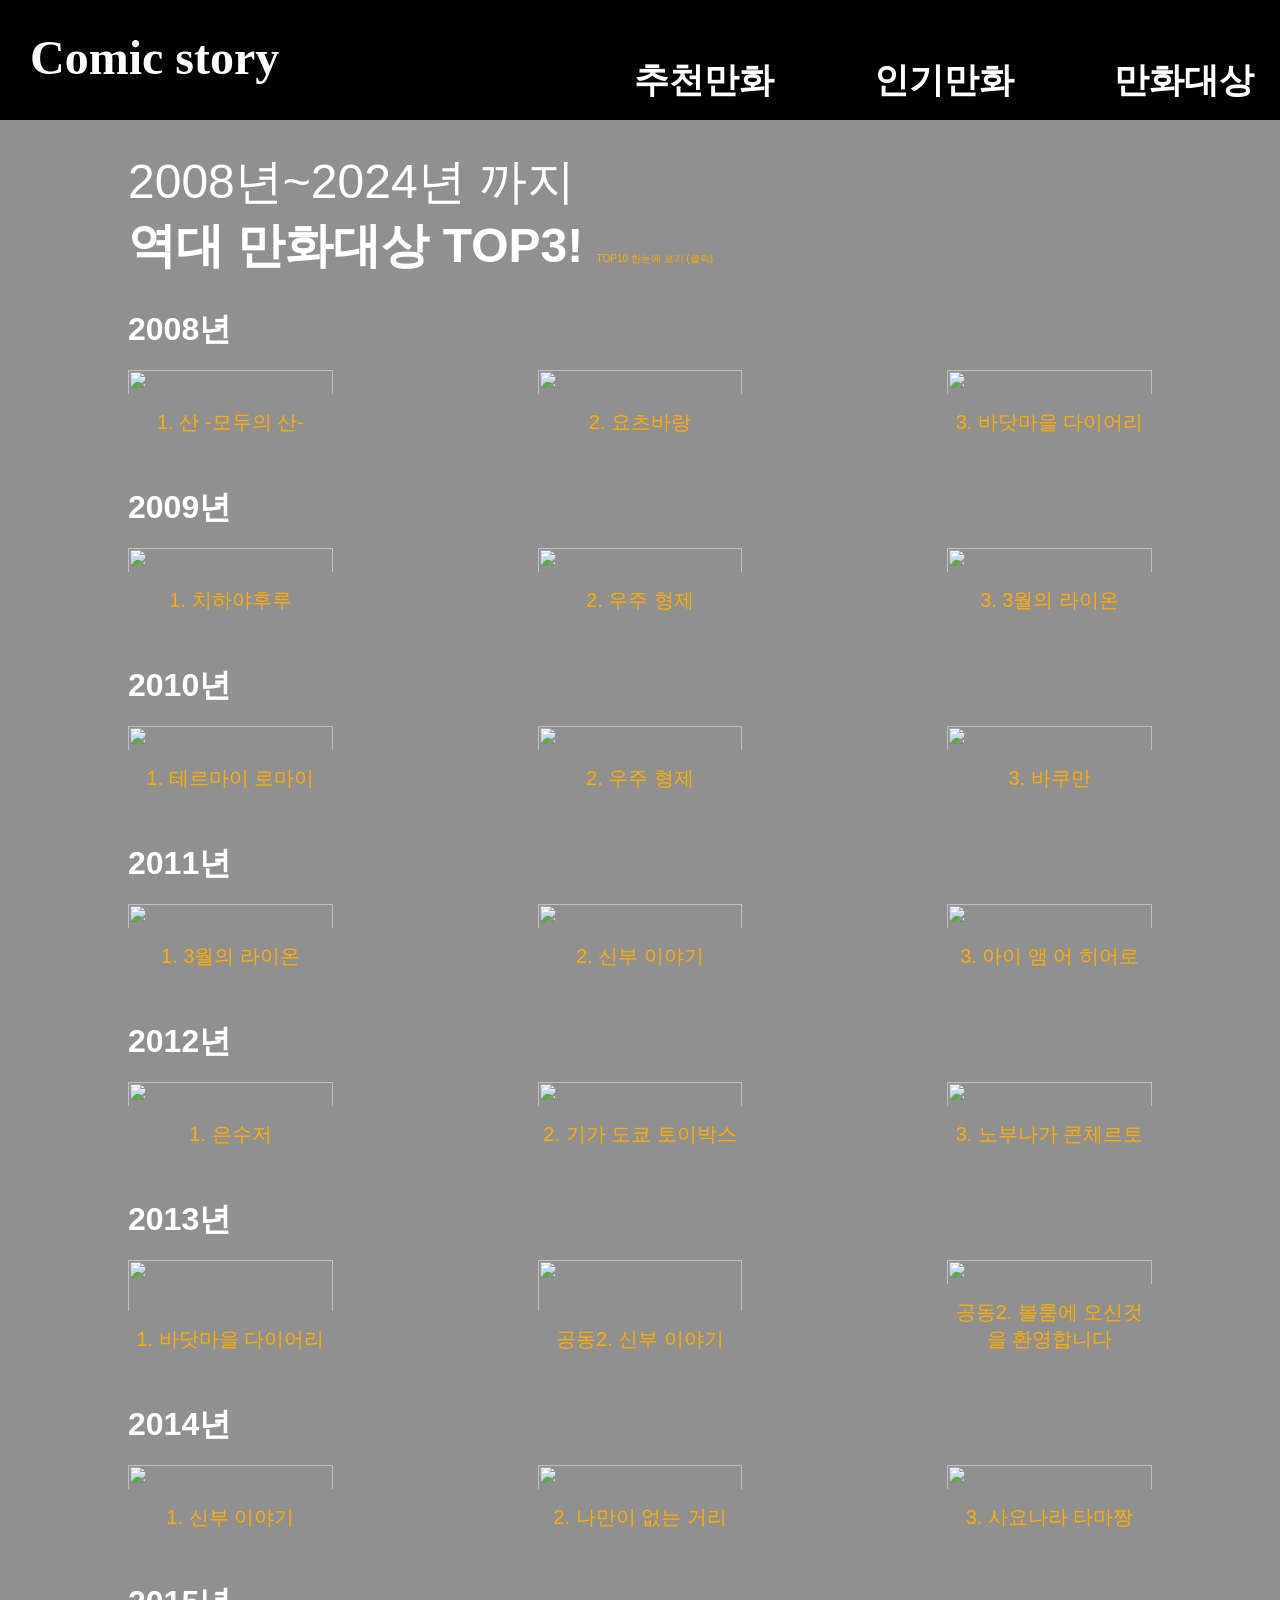
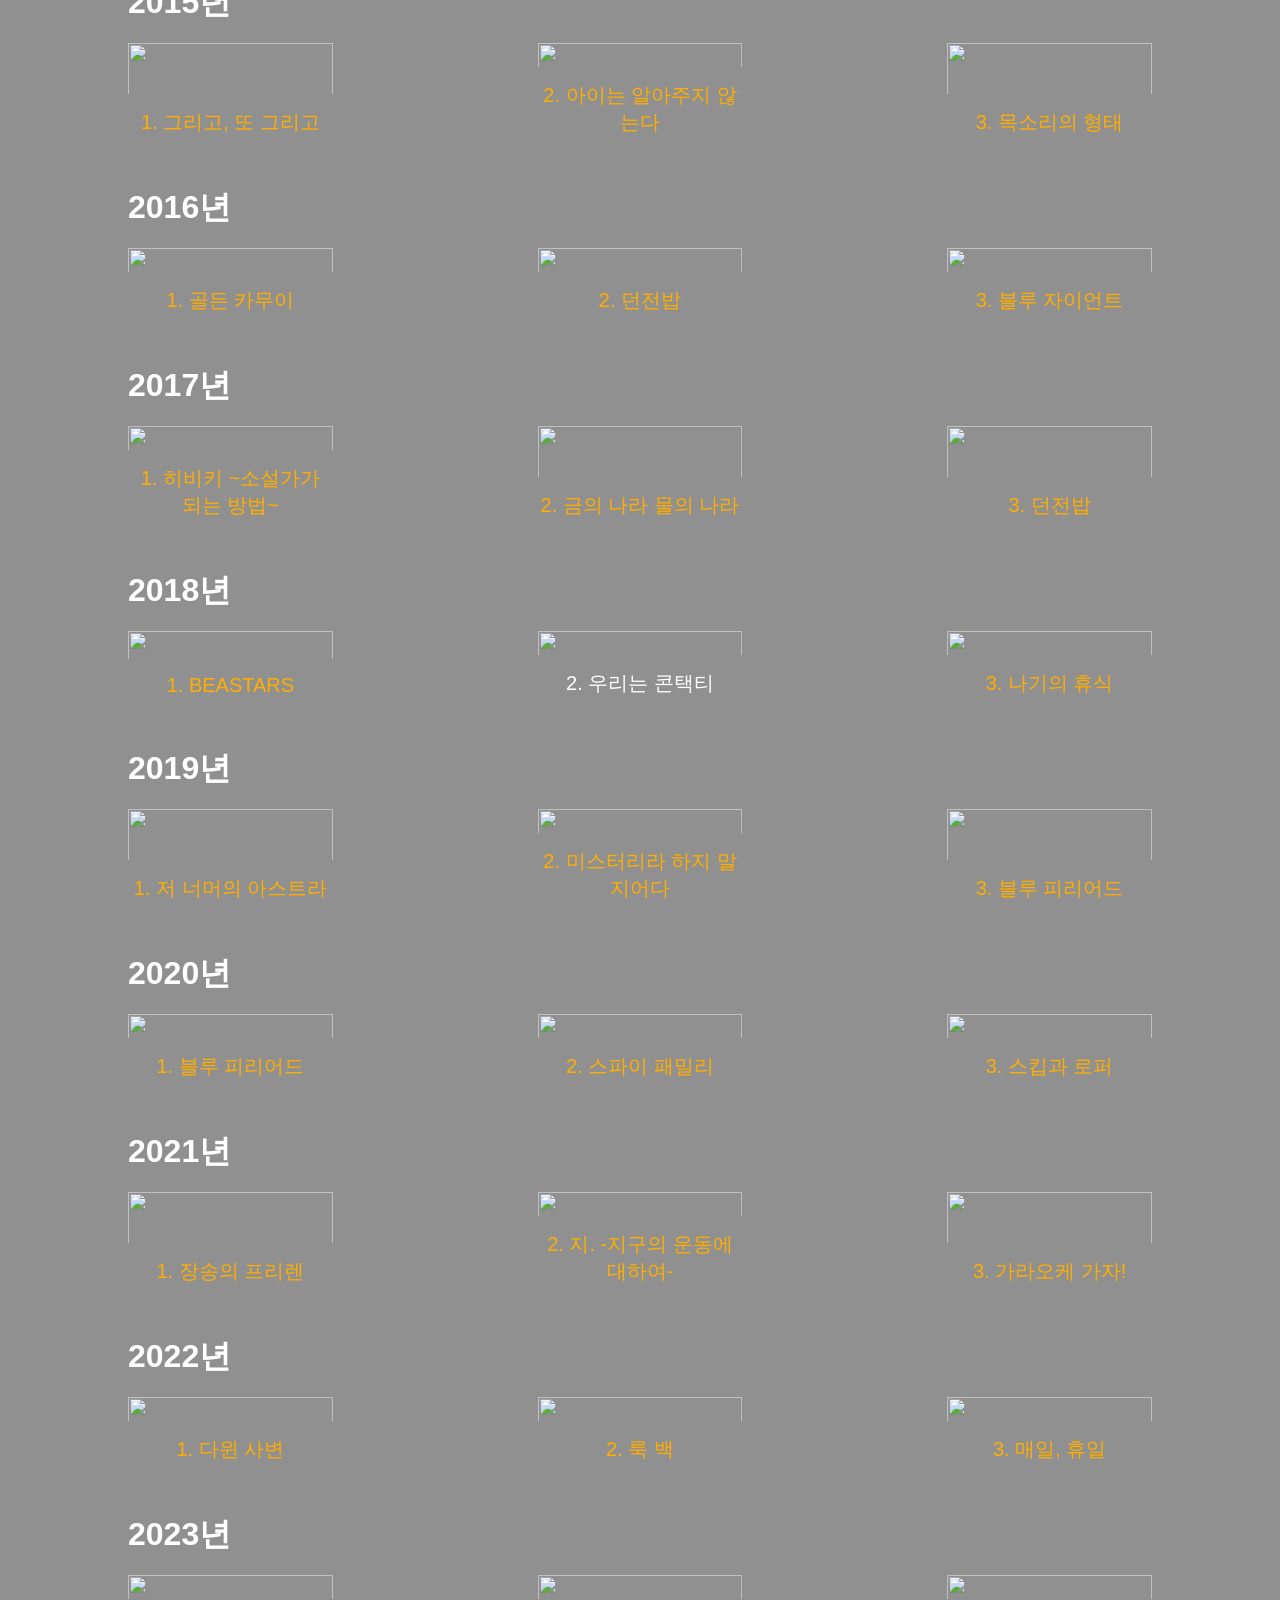
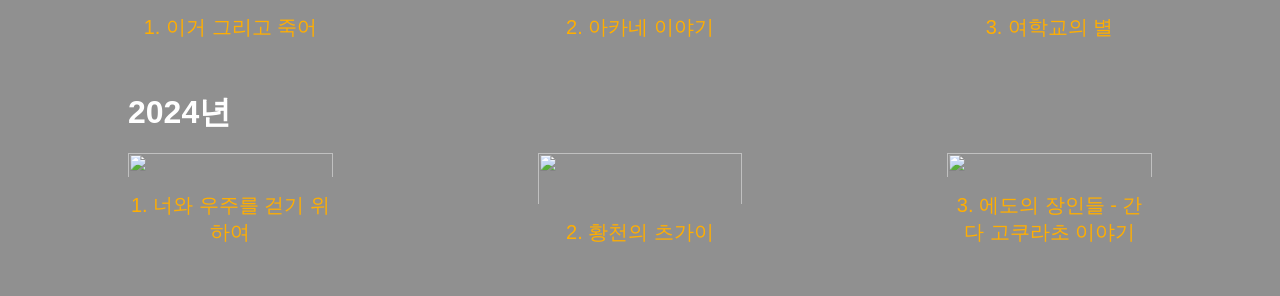
==== 만화대상.html @ 4e6ad385 "Add files via upload" ====
<!DOCTYPE html>
<html>
    <head>
        <meta charset="utf-8">  <!-- 한글이 정상적으로 보이도록 설정 -->
        <meta name="viewport" content="width=device-width, initial-scale=1">  <!-- 모바일에서 콘텐츠 크기 최적화 -->
        <link rel="stylesheet" type="text/css" href="만화대상style.css">
        <title>웹페이지_기말</title>
    </head>
    
<body>
  <div id="header">
      <div id="logo"><a href="메인화면.html">Comic story</a></div>

      <div id="navmenu">
        <a href="추천만화.html">추천만화</a>
        <a href="인기만화.html">인기만화</a>
        <a href="만화대상.html">만화대상</a>    
      </div>
  </div>

  <main>
    <p class="maintext">
      2008년~2024년 까지<br>
      <b>역대 만화대상 TOP3!</b>
      <a href="https://namu.wiki/w/%EC%9D%BC%EB%B3%B8%20%EB%A7%8C%ED%99%94%EB%8C%80%EC%83%81" style="font-size:10px; color: #ffae00;">
        TOP10 한눈에 보기 (클릭)</a>
    </p>

    <div id="link">
      <p class="font"><b>2008년</b></p><br>
    <section class="book-list">
       <div class="book">
        <img src="만화대상폴더/산.jpeg">
        <a href="https://namu.wiki/w/%EC%82%B0(%EB%A7%8C%ED%99%94)">
        <p>1. 산 -모두의 산-</a></p>
      </div>
        <div class="book">
        <img src="만화대상폴더/요츠바랑.jpeg">
        <a href="https://namu.wiki/w/%EC%9A%94%EC%B8%A0%EB%B0%94%EB%9E%91!">
        <p>2. 요츠바랑</a></p>
      </div>
        <div class="book">
        <img src="만화대상폴더/바닷마을 다이어리.jpeg">
        <a href="https://namu.wiki/w/%EB%B0%94%EB%8B%B7%EB%A7%88%EC%9D%84%20%EB%8B%A4%EC%9D%B4%EC%96%B4%EB%A6%AC">
        <p>3. 바닷마을 다이어리</a></p>
      </div>
    </section>

      <p class="font"><b>2009년</b></p><br>
    <section class="book-list">
       <div class="book">
        <img src="만화대상폴더/치하야후루.jpeg">
        <a href="https://namu.wiki/w/%EC%B9%98%ED%95%98%EC%95%BC%ED%9B%84%EB%A3%A8">
        <p>1. 치하야후루</a></p>
      </div>
        <div class="book">
        <img src="만화대상폴더/우주형제.jpg">
        <a href="https://namu.wiki/w/%EC%9A%B0%EC%A3%BC%20%ED%98%95%EC%A0%9C">
        <p>2. 우주 형제</a></p>
      </div>
        <div class="book">
        <img src="만화대상폴더/3월의 라이온.jpeg">
        <a href="https://namu.wiki/w/3%EC%9B%94%EC%9D%98%20%EB%9D%BC%EC%9D%B4%EC%98%A8">
        <p>3. 3월의 라이온</a></p>
      </div>
    </section>

      <p class="font"><b>2010년</b></p><br>
    <section class="book-list">
       <div class="book">
        <img src="만화대상폴더/테르마이 로마이.jpeg">
        <a href="https://namu.wiki/w/%ED%85%8C%EB%A5%B4%EB%A7%88%EC%9D%B4%20%EB%A1%9C%EB%A7%88%EC%9D%B4">
        <p>1. 테르마이 로마이</a></p>
      </div>
        <div class="book">
        <img src="만화대상폴더/우주형제.jpg">
        <a href="https://namu.wiki/w/%EC%9A%B0%EC%A3%BC%20%ED%98%95%EC%A0%9C">
        <p>2. 우주 형제</a></p>
      </div>
        <div class="book">
        <img src="만화대상폴더/바쿠만.jpeg">
        <a href="https://namu.wiki/w/%EB%B0%94%EC%BF%A0%EB%A7%8C">
        <p>3. 바쿠만</a></p>
      </div>
    </section>

      <p class="font"><b>2011년</b></p><br>
    <section class="book-list">
       <div class="book">
        <img src="만화대상폴더/3월의 라이온.jpeg">
        <a href="https://namu.wiki/w/3%EC%9B%94%EC%9D%98%20%EB%9D%BC%EC%9D%B4%EC%98%A8">
        <p>1. 3월의 라이온</a></p>
      </div>
        <div class="book">
        <img src="만화대상폴더/신부 이야기.jpeg">
        <a href="https://namu.wiki/w/%EC%8B%A0%EB%B6%80%20%EC%9D%B4%EC%95%BC%EA%B8%B0">
        <p>2. 신부 이야기</a></p>
      </div>
        <div class="book">
        <img src="만화대상폴더/히어로.jpeg">
        <a href="https://namu.wiki/w/%EC%95%84%EC%9D%B4%20%EC%95%B0%20%EC%96%B4%20%ED%9E%88%EC%96%B4%EB%A1%9C">
        <p>3. 아이 앰 어 히어로</a></p>
      </div>
    </section>

      <p class="font"><b>2012년</b></p><br>
    <section class="book-list">
       <div class="book">
        <img src="만화대상폴더/은수저.jpeg">
        <a href="https://namu.wiki/w/%EC%9D%80%EC%88%98%EC%A0%80%20Silver%20Spoon">
        <p>1. 은수저</a></p>
      </div>
        <div class="book">
        <img src="만화대상폴더/기가도쿄.jpeg">
        <a href="https://namu.wiki/w/%EA%B8%B0%EA%B0%80%20%EB%8F%84%EC%BF%84%20%ED%86%A0%EC%9D%B4%EB%B0%95%EC%8A%A4">
        <p>2. 기가 도쿄 토이박스</a></p>
      </div>
        <div class="book">
        <img src="만화대상폴더/노부나가.jpeg">
        <a href="https://namu.wiki/w/%EB%85%B8%EB%B6%80%EB%82%98%EA%B0%80%20%EC%BD%98%EC%B2%B4%EB%A5%B4%ED%86%A0">
        <p>3. 노부나가 콘체르토</a></p>
      </div>
    </section>

      <p class="font"><b>2013년</b></p><br>
    <section class="book-list">
        <div class="book">
        <img src="만화대상폴더/바닷마을 다이어리.jpeg">
        <a href="https://namu.wiki/w/%EB%B0%94%EB%8B%B7%EB%A7%88%EC%9D%84%20%EB%8B%A4%EC%9D%B4%EC%96%B4%EB%A6%AC">
        <p>1. 바닷마을 다이어리</a></p>
      </div>
        <div class="book">
        <img src="만화대상폴더/신부 이야기.jpeg">
        <a href="https://namu.wiki/w/%EC%8B%A0%EB%B6%80%20%EC%9D%B4%EC%95%BC%EA%B8%B0">
        <p>공동2. 신부 이야기</a></p>
      </div>
        <div class="book">
        <img src="만화대상폴더/볼룸.jpeg">
        <a href="https://namu.wiki/w/%EB%B3%BC%EB%A3%B8%EC%97%90%20%EC%98%A4%EC%8B%A0%20%EA%B2%83%EC%9D%84%20%ED%99%98%EC%98%81%ED%95%A9%EB%8B%88%EB%8B%A4">
        <p>공동2. 볼룸에 오신것을 환영합니다</a></p>
      </div>
    </section>

      <p class="font"><b>2014년</b></p><br>
    <section class="book-list">
        <div class="book">
        <img src="만화대상폴더/신부 이야기.jpeg">
        <a href="https://namu.wiki/w/%EC%8B%A0%EB%B6%80%20%EC%9D%B4%EC%95%BC%EA%B8%B0">
        <p>1. 신부 이야기</a></p>
      </div>
        <div class="book">
        <img src="만화대상폴더/나만이 없는 거리.jpeg">
        <a href="https://namu.wiki/w/%EB%82%98%EB%A7%8C%EC%9D%B4%20%EC%97%86%EB%8A%94%20%EA%B1%B0%EB%A6%AC">
        <p>2. 나만이 없는 거리</a></p>
      </div>
        <div class="book">
        <img src="만화대상폴더/타마짱.jpeg">
        <a href="https://en.wikipedia.org/wiki/Sayonara,_Tama-chan">
        <p>3. 사요나라 타마짱</a></p>
      </div>
    </section>
    
       <p class="font"><b>2015년</b></p><br>
    <section class="book-list">
        <div class="book">
        <img src="만화대상폴더/그리고.jpeg">
        <a href="https://namu.wiki/w/%EA%B7%B8%EB%A6%AC%EA%B3%A0%2C%20%EB%98%90%20%EA%B7%B8%EB%A6%AC%EA%B3%A0">
        <p>1. 그리고, 또 그리고</a></p>
      </div>
        <div class="book">
        <img src="만화대상폴더/아이는.jpeg">
        <a href="https://anilist.co/manga/98150/Kodomo-wa-Wakatte-Agenai/">
        <p>2. 아이는 알아주지 않는다</a></p>
      </div>
        <div class="book">
        <img src="만화대상폴더/목소리.jpeg">
        <a href="https://namu.wiki/w/%EB%AA%A9%EC%86%8C%EB%A6%AC%EC%9D%98%20%ED%98%95%ED%83%9C">
        <p>3. 목소리의 형태</a></p>
      </div>
    </section>

      <p class="font"><b>2016년</b></p><br>
    <section class="book-list">
        <div class="book">
        <img src="만화대상폴더/골든카무이.jpeg">
        <a href="https://namu.wiki/w/%EA%B3%A8%EB%93%A0%20%EC%B9%B4%EB%AC%B4%EC%9D%B4">
        <p>1. 골든 카무이</a></p>
      </div>
        <div class="book">
        <img src="만화대상폴더/던전밥.jpeg">
        <a href="https://namu.wiki/w/%EB%8D%98%EC%A0%84%EB%B0%A5">
        <p>2. 던전밥</a></p>
      </div>
        <div class="book">
        <img src="만화대상폴더/블루자이언트.jpeg">
        <a href="https://namu.wiki/w/%EB%B8%94%EB%A3%A8%20%EC%9E%90%EC%9D%B4%EC%96%B8%ED%8A%B8">
        <p>3. 블루 자이언트</a></p>
      </div>
    </section>

        <p class="font"><b>2017년</b></p><br>
    <section class="book-list">
        <div class="book">
        <img src="만화대상폴더/히비키.jpeg">
        <a href="https://namu.wiki/w/%ED%9E%88%EB%B9%84%ED%82%A4%20~%EC%86%8C%EC%84%A4%EA%B0%80%EA%B0%80%20%EB%90%98%EB%8A%94%20%EB%B0%A9%EB%B2%95~">
        <p>1. 히비키 ~소설가가 되는 방법~</a></p>
      </div>
        <div class="book">
        <img src="만화대상폴더/금.jpeg">
        <a href="https://namu.wiki/w/%EA%B8%88%EC%9D%98%20%EB%82%98%EB%9D%BC%20%EB%AC%BC%EC%9D%98%20%EB%82%98%EB%9D%BC">
        <p>2. 금의 나라 물의 나라</a></p>
      </div>
        <div class="book">
        <img src="만화대상폴더/던전밥.jpeg">
        <a href="https://namu.wiki/w/%EB%8D%98%EC%A0%84%EB%B0%A5">
        <p>3. 던전밥</a></p>
      </div>
    </section>

      <p class="font"><b>2018년</b></p><br>
    <section class="book-list">
        <div class="book">
        <img src="만화대상폴더/비스타즈.jpeg">
        <a href="https://namu.wiki/w/BEASTARS">
        <p>1. BEASTARS</a></p>
      </div>
        <div class="book">
        <img src="만화대상폴더/우리는 콘태기.jpg">
        <p>2. 우리는 콘택티</p>
      </div>
        <div class="book">
        <img src="만화대상폴더/나기.jpg">
        <a href="https://namu.wiki/w/%EB%82%98%EA%B8%B0%EC%9D%98%20%ED%9C%B4%EC%8B%9D">
        <p>3. 나기의 휴식</a></p>
      </div>
    </section>

      <p class="font"><b>2019년</b></p><br>
    <section class="book-list">
        <div class="book">
        <img src="만화대상폴더/저 너머.jpeg">
        <a href="https://namu.wiki/w/%EC%A0%80%20%EB%84%88%EB%A8%B8%EC%9D%98%20%EC%95%84%EC%8A%A4%ED%8A%B8%EB%9D%BC">
        <p>1. 저 너머의 아스트라</a></p>
      </div>
        <div class="book">
        <img src="만화대상폴더/미스터리.jpeg">
        <a href="https://namu.wiki/w/%EB%AF%B8%EC%8A%A4%ED%84%B0%EB%A6%AC%EB%9D%BC%20%ED%95%98%EC%A7%80%20%EB%A7%90%EC%A7%80%EC%96%B4%EB%8B%A4">
        <p>2. 미스터리라 하지 말지어다</a></p>
      </div>
        <div class="book">
        <img src="만화대상폴더/블루 피리어드.jpeg">
        <a href="https://namu.wiki/w/%EB%B8%94%EB%A3%A8%20%ED%94%BC%EB%A6%AC%EC%96%B4%EB%93%9C">
        <p>3. 블루 피리어드</a></p>
      </div>
    </section>

      <p class="font"><b>2020년</b></p><br>
    <section class="book-list">
        <div class="book">
        <img src="만화대상폴더/블루 피리어드.jpeg">
        <a href="https://namu.wiki/w/%EB%B8%94%EB%A3%A8%20%ED%94%BC%EB%A6%AC%EC%96%B4%EB%93%9C">
        <p>1. 블루 피리어드</a></p>
      </div>
        <div class="book">
        <img src="만화대상폴더/스파이.jpeg">
        <a href="https://namu.wiki/w/%EC%8A%A4%ED%8C%8C%EC%9D%B4%20%ED%8C%A8%EB%B0%80%EB%A6%AC">
        <p>2. 스파이 패밀리</a></p>
      </div>
        <div class="book">
        <img src="만화대상폴더/스킵.jpeg">
        <a href="https://namu.wiki/w/%EC%8A%A4%ED%82%B5%EA%B3%BC%20%EB%A1%9C%ED%8D%BC">
        <p>3. 스킵과 로퍼</a></p>
      </div>
    </section>

        <p class="font"><b>2021년</b></p><br>
    <section class="book-list">
        <div class="book">
        <img src="인기만화폴더/장송의프리렌.png">
        <a href="https://namu.wiki/w/%EC%9E%A5%EC%86%A1%EC%9D%98%20%ED%94%84%EB%A6%AC%EB%A0%8C">
        <p>1. 장송의 프리렌</a></p>
      </div>
        <div class="book">
        <img src="만화대상폴더/지.지구.jpeg">
        <a href="https://namu.wiki/w/%EC%A7%80.%20-%EC%A7%80%EA%B5%AC%EC%9D%98%20%EC%9A%B4%EB%8F%99%EC%97%90%20%EB%8C%80%ED%95%98%EC%97%AC-">
        <p>2. 지. -지구의 운동에 대하여-</a></p>
      </div>
        <div class="book">
        <img src="만화대상폴더/가라오케.jpeg">
        <a href="https://namu.wiki/w/%EA%B0%80%EB%9D%BC%EC%98%A4%EC%BC%80%20%EA%B0%80%EC%9E%90!">
        <p>3. 가라오케 가자!</a></p>
      </div>
    </section>

       <p class="font"><b>2022년</b></p><br>
    <section class="book-list">
        <div class="book">
        <img src="만화대상폴더/다윈.jpeg">
        <a href="https://namu.wiki/w/%EB%8B%A4%EC%9C%88%20%EC%82%AC%EB%B3%80">
        <p>1. 다윈 사변</a></p>
      </div>
        <div class="book">
        <img src="만화대상폴더/룩백.jpg">
        <a href="https://namu.wiki/w/%EB%A3%A9%20%EB%B0%B1">
        <p>2. 룩 백</a></p>
      </div>
        <div class="book">
        <img src="만화대상폴더/매일.jpeg">
        <a href="https://namu.wiki/w/%EB%A7%A4%EC%9D%BC%2C%20%ED%9C%B4%EC%9D%BC">
        <p>3. 매일, 휴일</a></p>
      </div>
    </section>

       <p class="font"><b>2023년</b></p><br>
    <section class="book-list">
        <div class="book">
        <img src="만화대상폴더/이거.jpg">
        <a href="https://namu.wiki/w/%EC%9D%B4%EA%B1%B0%20%EA%B7%B8%EB%A6%AC%EA%B3%A0%20%EC%A3%BD%EC%96%B4">
        <p>1. 이거 그리고 죽어</a></p>
      </div>
        <div class="book">
        <img src="만화대상폴더/아카네.jpeg">
        <a href="https://namu.wiki/w/%EC%95%84%EC%B9%B4%EB%84%A4%20%EC%9D%B4%EC%95%BC%EA%B8%B0">
        <p>2. 아카네 이야기</a></p>
      </div>
        <div class="book">
        <img src="만화대상폴더/여학교.jpg">
        <a href="https://namu.wiki/w/%EC%97%AC%ED%95%99%EA%B5%90%EC%9D%98%20%EB%B3%84">
        <p>3. 여학교의 별</a></p>
      </div>
    </section>

       <p class="font"><b>2024년</b></p><br>
    <section class="book-list">
        <div class="book">
        <img src="만화대상폴더/너와.jpg">
        <a href="https://namu.wiki/w/%EB%84%88%EC%99%80%20%EC%9A%B0%EC%A3%BC%EB%A5%BC%20%EA%B1%B7%EA%B8%B0%20%EC%9C%84%ED%95%98%EC%97%AC">
        <p>1. 너와 우주를 걷기 위하여</a></p>
      </div>
        <div class="book">
        <img src="만화대상폴더/황천.jpeg">
        <a href="https://namu.wiki/w/%ED%99%A9%EC%B2%9C%EC%9D%98%20%EC%B8%A0%EA%B0%80%EC%9D%B4">
        <p>2. 황천의 츠가이</a></p>
      </div>
        <div class="book">
        <img src="만화대상폴더/에도.jpeg">
        <a href="https://namu.wiki/w/%EC%97%90%EB%8F%84%EC%9D%98%20%EC%9E%A5%EC%9D%B8%EB%93%A4%20-%20%EA%B0%84%EB%8B%A4%20%EA%B3%A0%EC%BF%A0%EB%9D%BC%EC%B4%88%20%EC%9D%B4%EC%95%BC%EA%B8%B0">
        <p>3. 에도의 장인들 - 간다 고쿠라초 이야기</a></p>
      </div>
    </section>
---- 만화대상style.css ----
@font-face {
  font-family: "inter";
  src: url("폰트/Inter/Inter_18pt-Regular.ttf") format("truetype");
}

* {
  margin: 0;
  padding: 0;
}

html {
    scroll-behavior: smooth; /* 스크롤 시 부드럽게 이동 */
}

body {
  margin: 0;
  padding: 0;
  overflow: auto;
  font-family: "Pretendard-Regular", sans-serif;
  background-color: #909090;
  background-size: cover;
  background-position: center;
  background-repeat: no-repeat;
}

a {
    text-decoration: none;
    color: #fff;
}

#header {
    position: fixed;
    top: 0;
    left: 0;
    width: 100%;
    height: 120px;
    background-color: black;
    z-index: 10000
}

#logo {
    position: absolute;
    left: 30px;
    bottom: 15px;
    font-family: 'inter';
    font-size: 75px;
    color: white;
    font-weight: reglura;
    font-size: 48px;
    font-weight: bold;
    margin-bottom: 20px;
}

#navmenu {
  display: flex;
  font-family: 'inter';
  font-weight: bold;
  justify-content: center; 
  align-items: center;     
  gap:100px;                
  margin-top: 35px;
  font-size: 35px;
  position: absolute;
  bottom: 16px;
  right: 16px;
  padding-right: 10px;
}

#navmenu p {
    margin: 0 10px;
}

#navmenu a:hover {
  color: #ff6600;
  transition: color 0.3s ease;
}

#link a {
  color: #ffae00;
}

.font{
  font-size: 32px;
}

main {
  position: relative;
  margin: 0 auto;
  margin-top: 150px;
  width: 80%;
  max-width: 1440px;
  color: #fff;
}

.maintext {
  font-size: 48px;
  margin-bottom: 30px;
}

.book-list {
  display: flex;
  flex-wrap: wrap;
  gap: 20%;
  justify-content: center;
  padding-top: 0px;
  padding-bottom: 10px;
}
.book {
  width: 20%;
  display: flex;
  flex-direction: column;
  padding-bottom: 40px;
}
.book > img {
  width: 100%;
  height: 150%;
}
.book > p {
  text-align: center;
  font-size: 20px;
  padding-top: 15px;
}

@media screen and (max-width:1024px){
#logo {
        /* 로고를 가운데로 이동 */
        left: 50%;
        transform: translateX(-50%);
        top: 20px;
        font-size: 40px;
    }
    #navmenu {
        /* 네비게이션 메뉴를 가운데로 이동 */
        left: 50%;
        transform: translateX(-50%);
        bottom: 12px;
        padding: 0;
        justify-content: center;
        font-size: 15px;
        gap: 20px;
    }
    .featured > p {
  font-size: 15px;
}
.maintext {
  font-size: 25px;
}
.featured > img {
  width: 30%;
  height: 30%;
}
.font{
  font-size: 15px;
}
.size{
  font-size: 15px;
}
.book-list {
  gap: 20%;
}
.book {
  padding-bottom: 20px;
}
.book > p {
  font-size: 8px;
}
  }
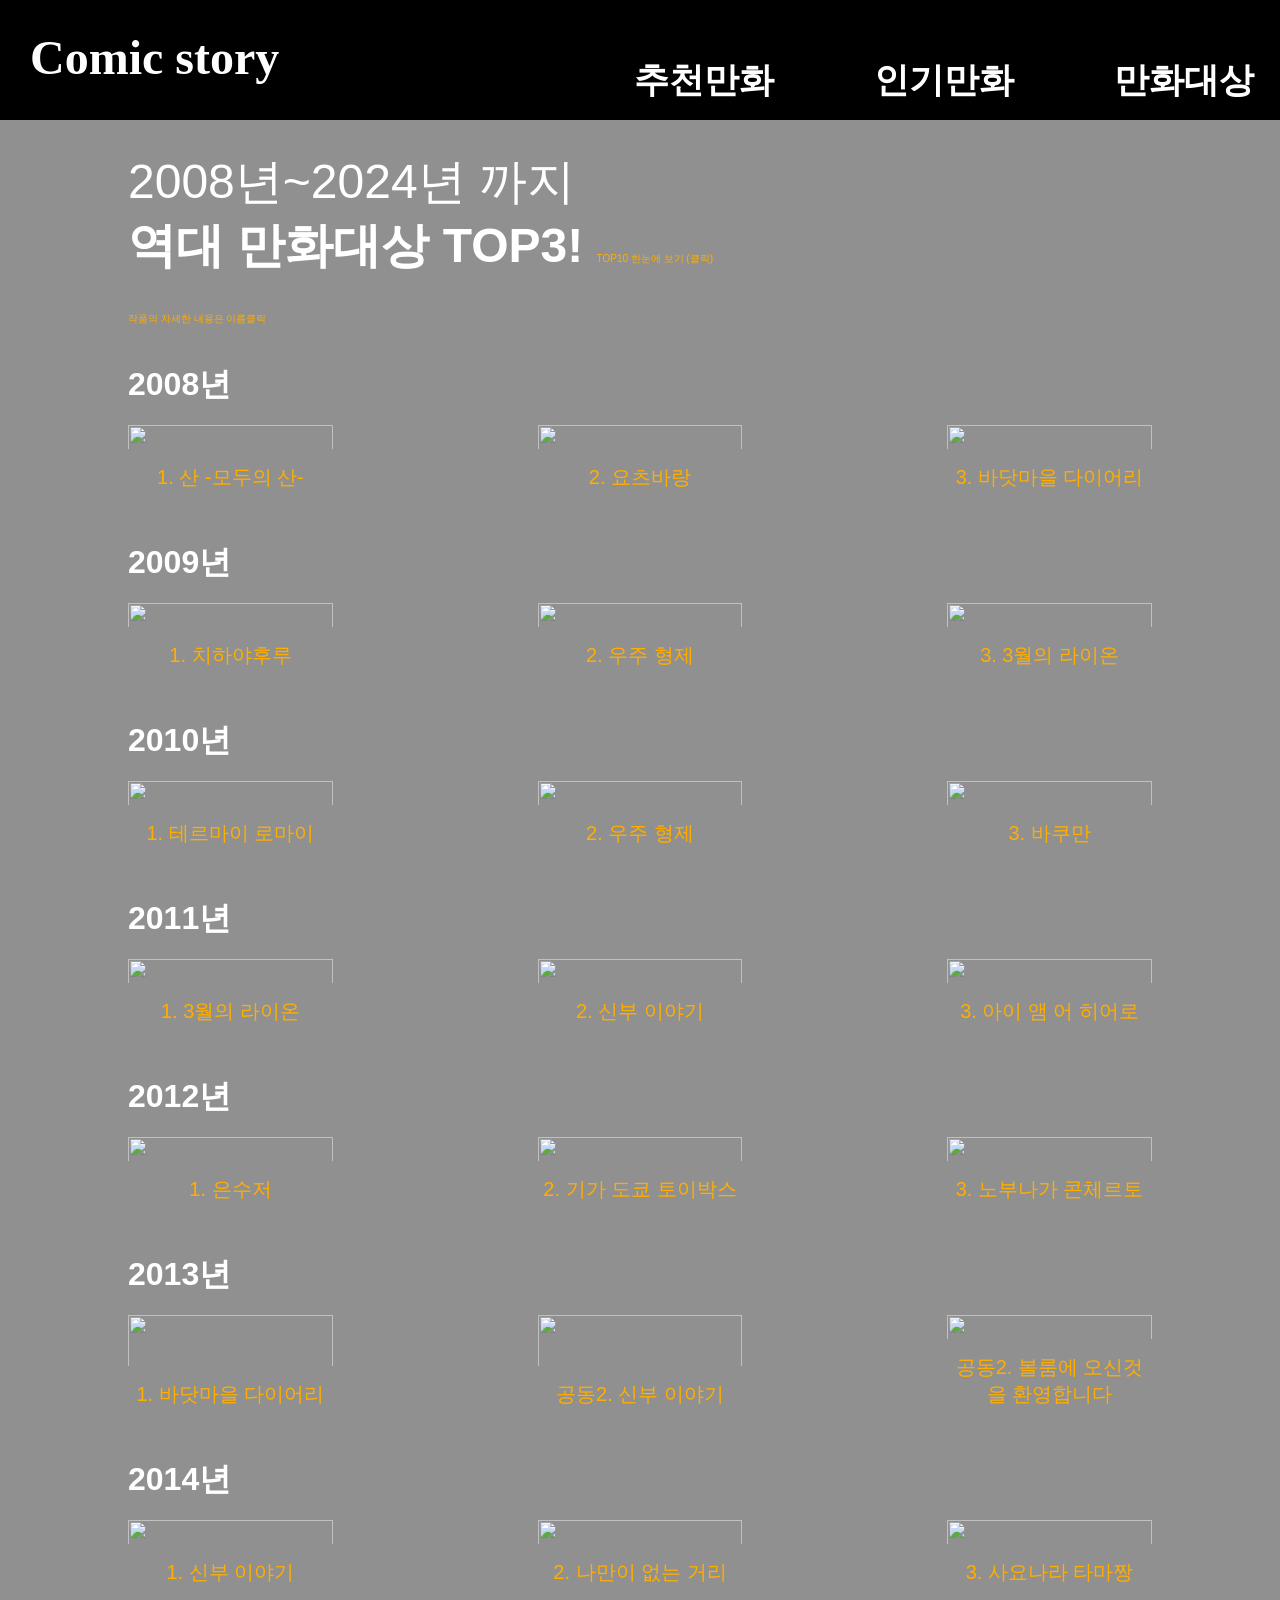
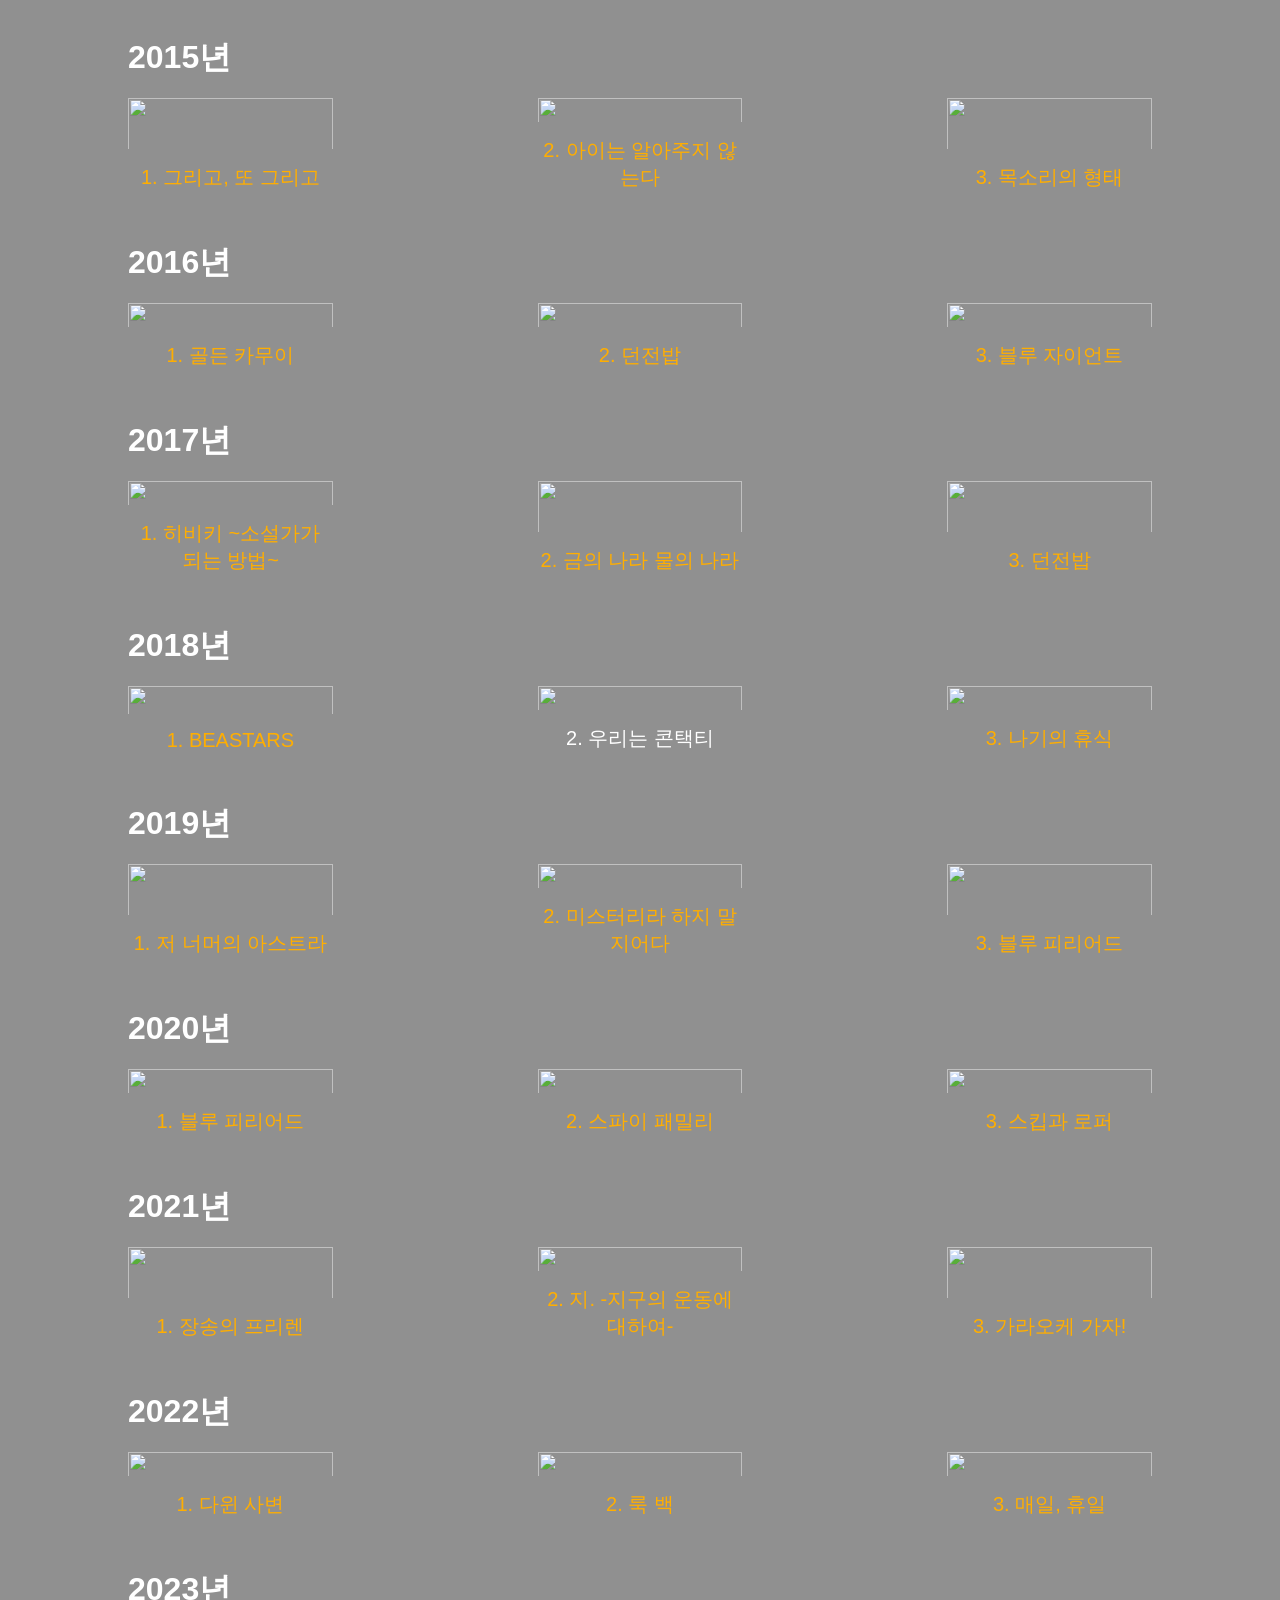
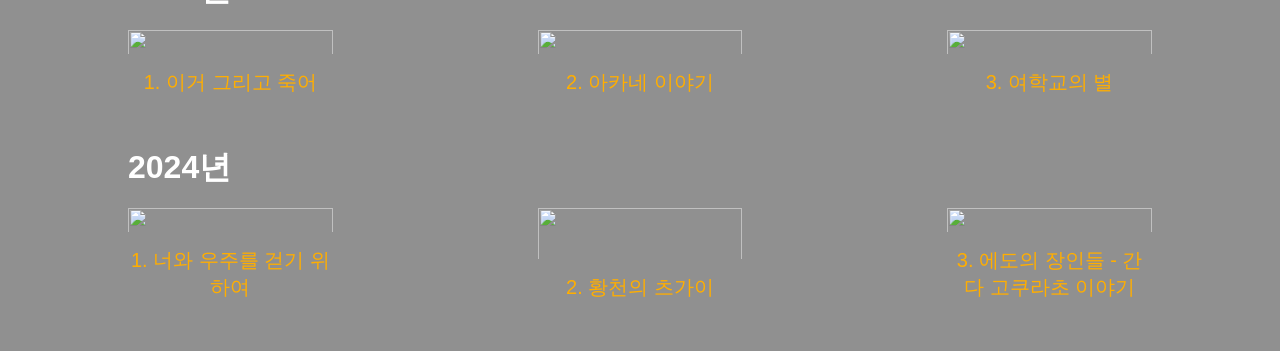
==== commit f424375b: "Add files via upload" ====
--- a/만화대상.html
+++ b/만화대상.html
@@ -23,7 +23,7 @@
       2008년~2024년 까지<br>
       <b>역대 만화대상 TOP3!</b>
       <a href="https://namu.wiki/w/%EC%9D%BC%EB%B3%B8%20%EB%A7%8C%ED%99%94%EB%8C%80%EC%83%81" style="font-size:10px; color: #ffae00;">
-        TOP10 한눈에 보기 (클릭)</a>
+        TOP10 한눈에 보기 (클릭)<br>작품의 자세한 내용은 이름클릭</a>
     </p>
 
     <div id="link">
--- a/만화대상style.css
+++ b/만화대상style.css
@@ -127,7 +127,7 @@
         left: 50%;
         transform: translateX(-50%);
         top: 20px;
-        font-size: 40px;
+        font-size: 34px;
     }
     #navmenu {
         /* 네비게이션 메뉴를 가운데로 이동 */
@@ -136,14 +136,14 @@
         bottom: 12px;
         padding: 0;
         justify-content: center;
-        font-size: 15px;
+        font-size: 13px;
         gap: 20px;
     }
     .featured > p {
   font-size: 15px;
 }
 .maintext {
-  font-size: 25px;
+  font-size: 20px;
 }
 .featured > img {
   width: 30%;
